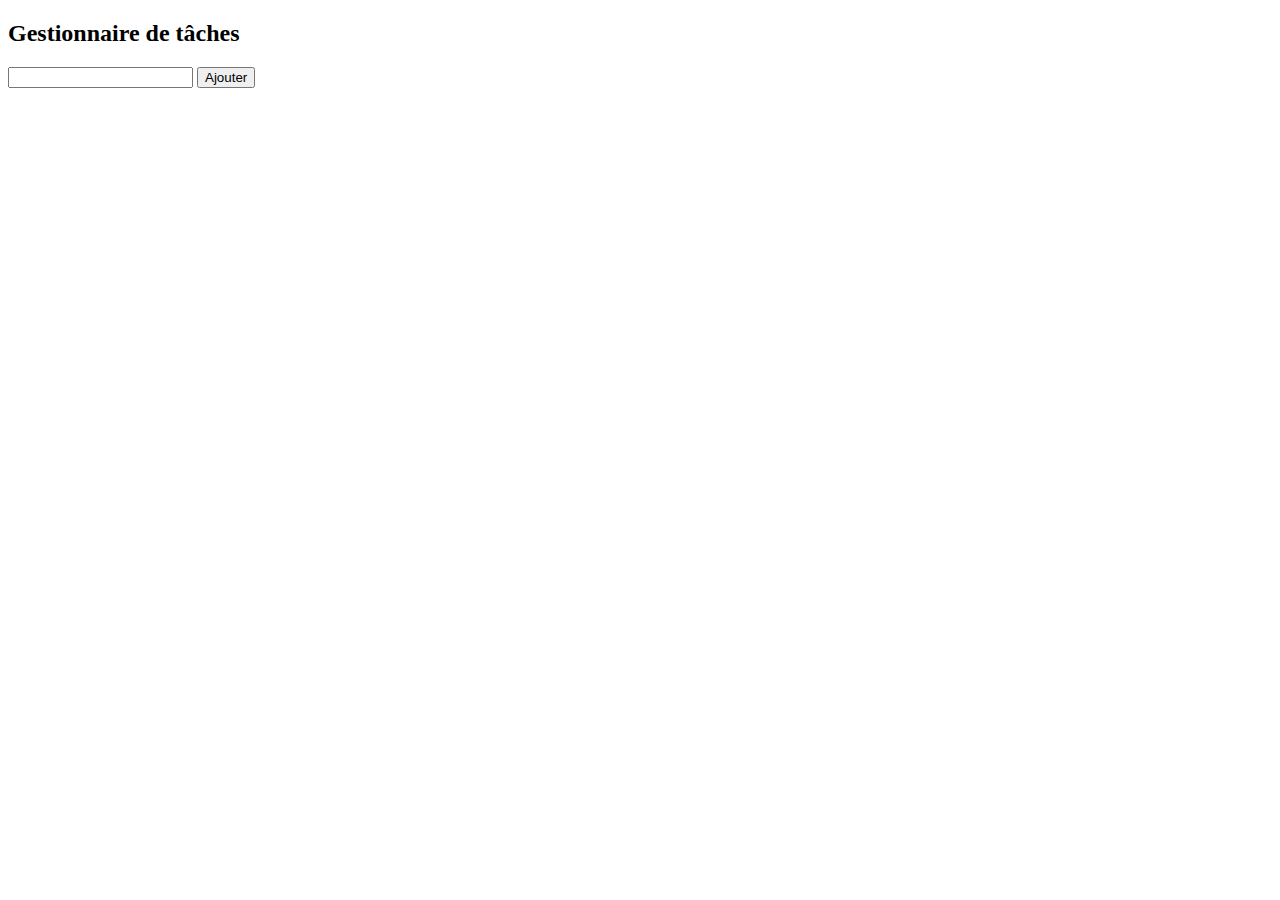
==== exo_tasks/tasks.html @ 6b828c8b "exo_tasks added but i haven't really start working on it" ====
<!DOCTYPE html>
<html lang="fr">
<head>
    <meta charset="UTF-8">
    <meta name="viewport" content="width=device-width, initial-scale=1.0">
    <script src="assets/tasks.js" defer></script>
    <link rel="stylesheet" href="assets/style.css">
    <title>Document</title>
</head>
<body>
    <div class="container">
            <h2>Gestionnaire de tâches</h2>
            <div id="create">
                <input type="text" id="inputTask">
                <button id="submit">Ajouter</button>
            </div>
            <div id="toDoList"></div>
            <div id="doneList"></div>
    </div>
</body>
</html>
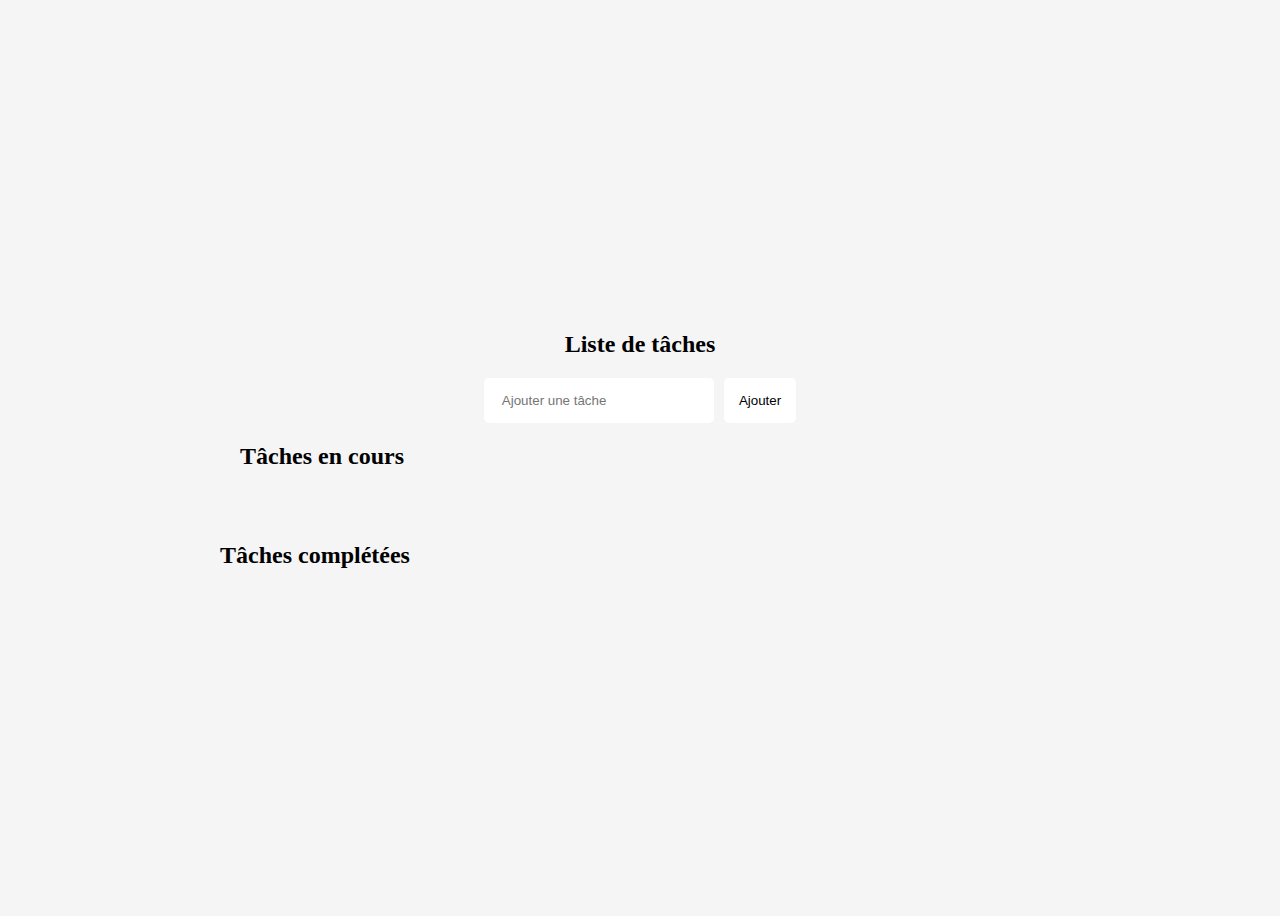
==== commit 5f5f21dc: "exo_tasks : toDoList ok" ====
--- a/exo_tasks/tasks.html
+++ b/exo_tasks/tasks.html
@@ -9,13 +9,20 @@
 </head>
 <body>
     <div class="container">
-            <h2>Gestionnaire de tâches</h2>
-            <div id="create">
-                <input type="text" id="inputTask">
+            <h2>Liste de tâches</h2>
+            <div class="input_container">
+                <input type="text" id="inputTask" placeholder=" Ajouter une tâche">
                 <button id="submit">Ajouter</button>
             </div>
-            <div id="toDoList"></div>
-            <div id="doneList"></div>
+            <div id="errorMessage"></div>
+            <div id="toDo_container">
+                <h2>Tâches en cours</h2>
+                <ul id="toDoList"></ul>
+            </div>
+            <div id="done_container">
+                <h2>Tâches complétées</h2>
+                <ul id="doneList"></ul>
+            </div>
     </div>
 </body>
 </html>--- a/exo_tasks/assets/style.css
+++ b/exo_tasks/assets/style.css
@@ -0,0 +1,107 @@
+body {
+    display: flex;
+    flex-direction: column;
+    justify-content: center;
+    align-items: center;
+    height: 100vh;
+    background-color: #f5f5f5;
+}
+
+.container {
+    max-width: 800px;
+    display: flex;
+    flex-direction: column;
+    justify-content: center;
+    align-items: center;
+}
+
+.input_container {
+    display: flex;
+    flex-direction: row;
+    justify-content: center;
+    align-items: center;
+}
+
+input[type="text"] {
+    width: 200px;
+    padding: 15px;
+    border: none;
+    border-radius: 5px;
+}
+
+.input_container button {
+    border: none;
+    border-radius: 5px;
+    background-color: white;
+    color: black;
+    padding: 15px;
+    margin-left: 10px;
+    cursor: pointer;
+    transition: .3s ease;
+}
+
+.input_container button:hover {
+    background-color: rgb(203, 203, 203);
+}
+
+.delete {
+    background-color: crimson;
+    color: white;
+}
+
+.delete:hover {
+    background-color: rgb(180, 17, 50);
+}
+
+.finished {
+    background-color: green;
+    color: white;
+}
+
+.finished:hover {
+    background-color: rgb(0, 92, 0);
+}
+
+#toDo_container {
+    width: 100%;
+    display: flex;
+    flex-direction: column;
+    justify-content: center;
+    align-items: flex-start;
+}
+
+ul {
+    width: 800px;
+    display: flex;
+    flex-direction: column;
+    justify-content: center;
+    align-content: center;
+}
+
+li {
+    width: 100%;
+    display: flex;
+    flex-direction: row;
+    justify-content: space-evenly;
+    align-items: center;
+    background-color: white;
+    box-shadow: 0 2px 4px rgba(0,0,0,0.1);
+    border-radius: 5px;
+    padding: 10px;
+    margin-top: 10px;
+}
+
+li span {
+    flex-grow: 1;
+}
+
+li button {
+    border: none;
+    border-radius: 5px;
+    width: 80px;
+    padding: 10px;
+    margin-left: 10px;
+}
+
+
+
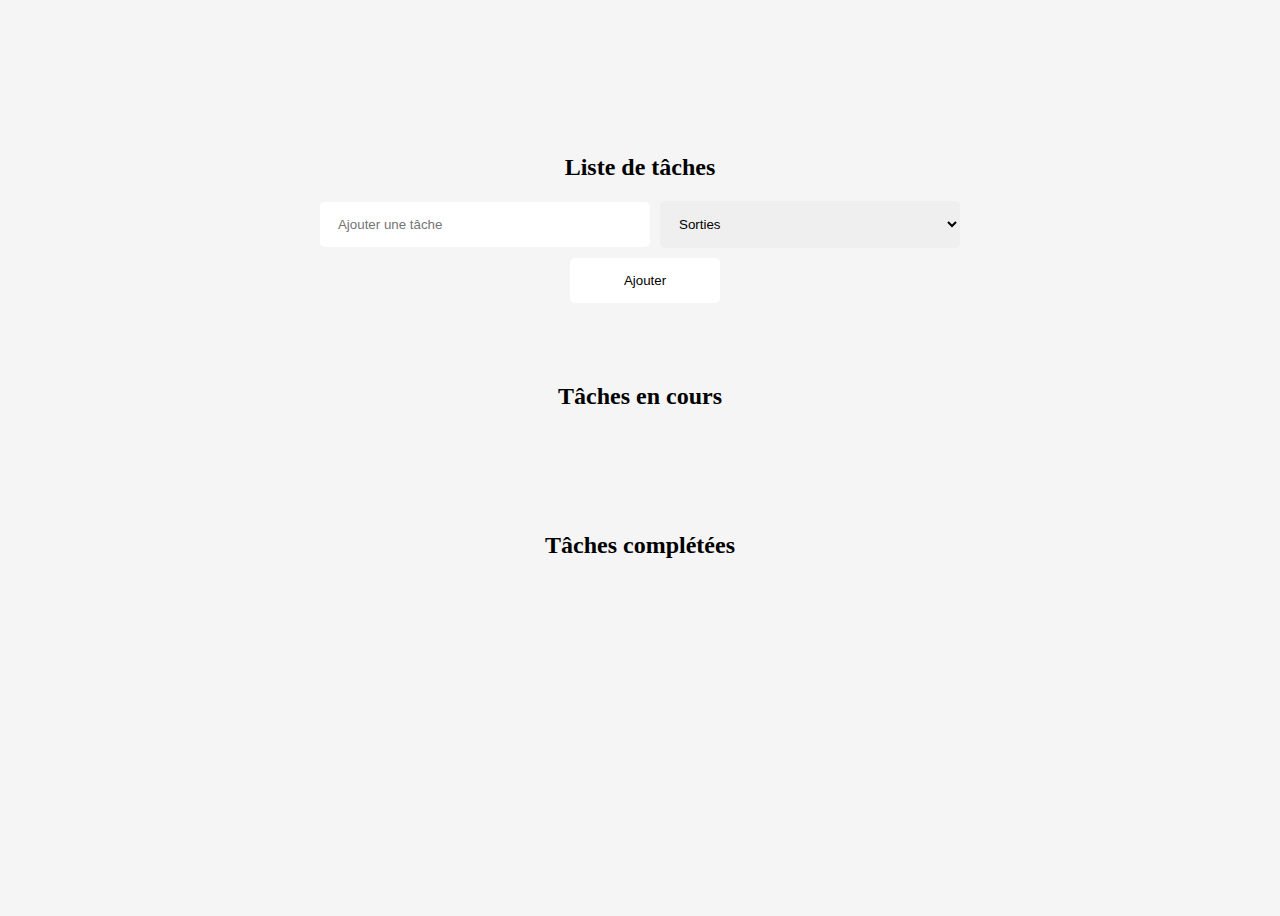
==== commit 522b5665: "I tried localStorage. It's Not working 100% // I'll focus on the theme feature for now" ====
--- a/exo_tasks/tasks.html
+++ b/exo_tasks/tasks.html
@@ -11,7 +11,15 @@
     <div class="container">
             <h2>Liste de tâches</h2>
             <div class="input_container">
-                <input type="text" id="inputTask" placeholder=" Ajouter une tâche">
+                <div class="input_select_wrapper">
+                    <input type="text" id="inputTask" placeholder=" Ajouter une tâche">
+                    <select name="select" id="select">                    
+                        <option value="Ménage">Sorties</option>
+                        <option value="Ménage">Maison</option>
+                        <option value="Ménage">Travail</option>
+                        <option value="Ménage">Sport</option>
+                    </select>
+                </div>
                 <button id="submit">Ajouter</button>
             </div>
             <div id="errorMessage"></div>
@@ -25,4 +33,4 @@
             </div>
     </div>
 </body>
-</html>+</html>
--- a/exo_tasks/assets/style.css
+++ b/exo_tasks/assets/style.css
@@ -1,7 +1,7 @@
 body {
     display: flex;
     flex-direction: column;
-    justify-content: center;
+    justify-content: flex-start;
     align-items: center;
     height: 100vh;
     background-color: #f5f5f5;
@@ -13,20 +13,34 @@
     flex-direction: column;
     justify-content: center;
     align-items: center;
+    margin-top: 10%;
 }
 
 .input_container {
     display: flex;
-    flex-direction: row;
+    flex-direction: column;
     justify-content: center;
     align-items: center;
+    margin-bottom: 10px;
+    gap: 10px;
 }
 
-input[type="text"] {
-    width: 200px;
+.input_select_wrapper {
+    display: flex;
+    justify-content: center;
+    align-items: center;
+    gap: 10px;
+}
+
+input[type="text"], select {
+    width: 300px;
     padding: 15px;
     border: none;
     border-radius: 5px;
+}
+
+select:nth-child(1) {
+    background-color: blue;
 }
 
 .input_container button {
@@ -35,6 +49,7 @@
     background-color: white;
     color: black;
     padding: 15px;
+    width: 150px;
     margin-left: 10px;
     cursor: pointer;
     transition: .3s ease;
@@ -46,7 +61,6 @@
 
 .delete {
     background-color: crimson;
-    color: white;
 }
 
 .delete:hover {
@@ -55,19 +69,35 @@
 
 .finished {
     background-color: green;
-    color: white;
 }
 
 .finished:hover {
     background-color: rgb(0, 92, 0);
 }
 
-#toDo_container {
+.progress {
+    background-color: orange;
+}
+
+.progress:hover {
+    background-color: rgb(220, 143, 0);
+}
+
+.modify, .valid {
+    background-color: rgb(69, 69, 253);
+}
+
+.modify:hover {
+    background-color: rgb(0, 0, 214);
+}
+
+#toDo_container, #done_container {
     width: 100%;
     display: flex;
     flex-direction: column;
     justify-content: center;
-    align-items: flex-start;
+    align-items: center;
+    margin-top: 50px;
 }
 
 ul {
@@ -91,8 +121,10 @@
     margin-top: 10px;
 }
 
-li span {
+li input {
     flex-grow: 1;
+    height: 100%;
+    padding-left: 10px;
 }
 
 li button {
@@ -101,6 +133,9 @@
     width: 80px;
     padding: 10px;
     margin-left: 10px;
+    cursor: pointer;
+    transition: .3s ease;
+    color: white;
 }
 
 
